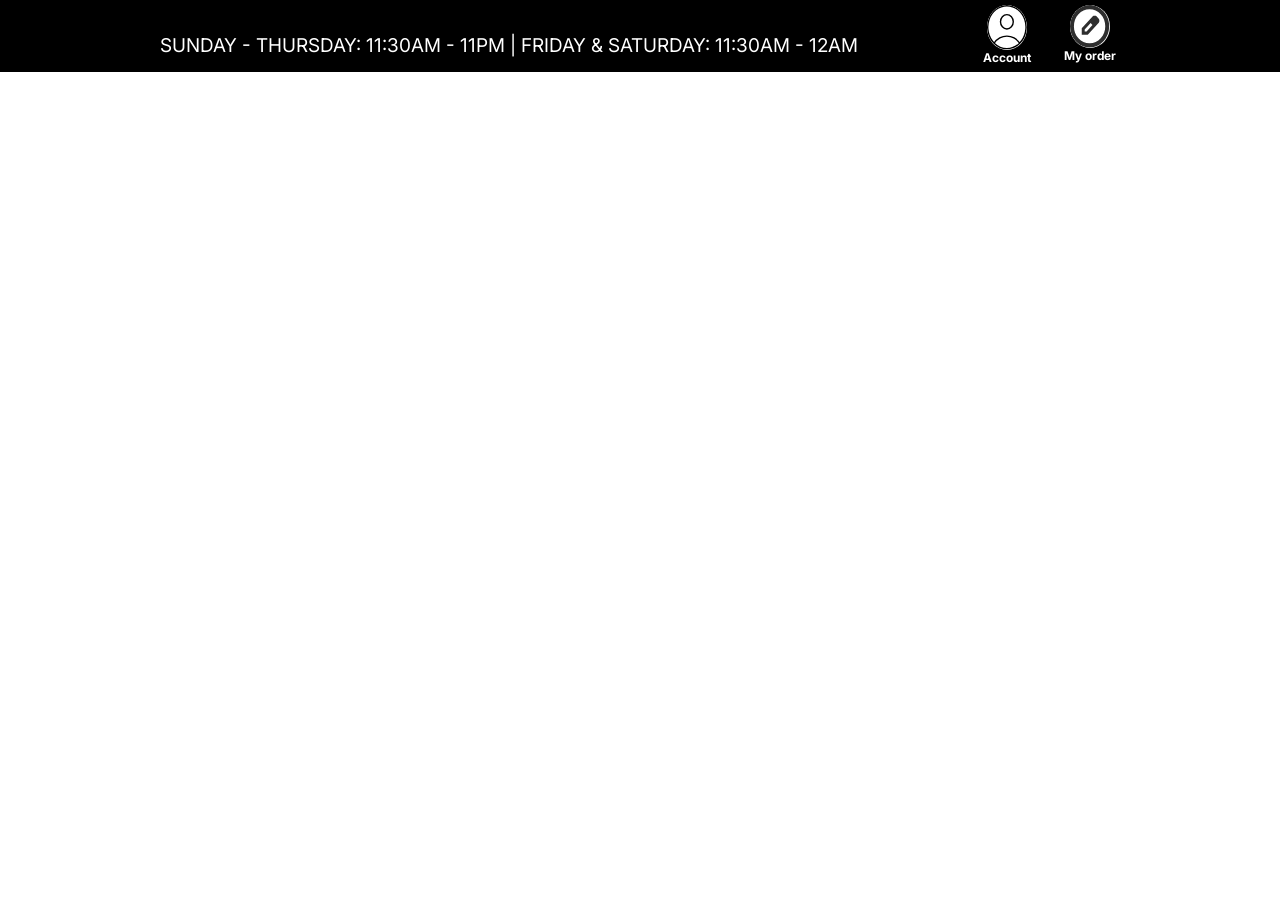
==== index.html @ 971f9bae "Project initialized and header section implemented" ====
<!doctype html>
<html lang="en">
  <head>
    <meta charset="UTF-8" />
    <meta name="viewport" content="width=device-width, initial-scale=1.0" />
    <title>Asilbek | Restaurant</title>
    <link rel="stylesheet" href="./css/style.css" />
    <link rel="stylesheet" href="./css/variables.css" />
    <link rel="stylesheet" href="./css/fonts.css" />
  </head>
  <body>
    <!-- Header -->
    <header class="main__header">
      <div class="container">
        <div class="main__header-wrapper">
          <p class="main__header-text">
            SUNDAY - THURSDAY: 11:30AM - 11PM | FRIDAY & SATURDAY: 11:30AM -
            12AM
          </p>

          <div class="user__actions">
            <div class="user__action">
              <img src="./assets/icons/vector.svg" alt="profile" />
              <span>Account</span>
            </div>
            <div class="user__action">
              <img src="./assets/icons/pencil.svg" alt="Pencil" />
              <span>My order</span>
            </div>
          </div>
        </div>
      </div>
    </header>
    <!-- /Header -->
  </body>
</html>
---- css/style.css ----
* {
  margin: 0;
  padding: 0;
  box-sizing: border-box;
}

.container {
  max-width: 1440px;
  width: 100%;
  margin: 0 auto;
}

.main__header {
  background-color: var(--header-background);
  color: var(--white-text-color);
  height: 72px;
  font-family: 'Inter';
}

.main__header-wrapper {
  display: flex;
  justify-content: space-between;
  align-items: center;
}

.main__header-text {
  text-transform: uppercase;
  font-size: 19px;
  margin: 30px 0 19px 160px;
}

.user__actions {
  display: flex;
  gap: 33px;
}

.user__action {
  display: flex;
  flex-direction: column;
  cursor: pointer;
  align-items: center;
  margin-top: 5px;
  margin-bottom: 16px;
}

.user__action img {
  width: 40px;
  background-color: var(--white-bg-color);
  border-radius: 50%;
}

.user__action:nth-child(2) {
  margin-right: 164px;
}

.user__action span {
  font-weight: bold;
  font-size: 12px;
}
---- css/variables.css ----
:root {
  --header-background: #000000;
  --white-text-color: #ffffff;
  --white-bg-color: #ffffff;
}
---- css/fonts.css ----
@font-face {
  font-family: 'Inter';
  src: url('../fonts/Inter_18pt-Regular.ttf');
  font-style: normal;
  font-weight: 400;
}

@font-face {
  font-family: 'Inter';
  src: url('../fonts/Inter_18pt-Medium.ttf');
  font-style: normal;
  font-weight: 500;
}

@font-face {
  font-family: 'Inter';
  src: url('../fonts/Inter_18pt-Bold.ttf');
  font-style: normal;
  font-weight: 600;
}
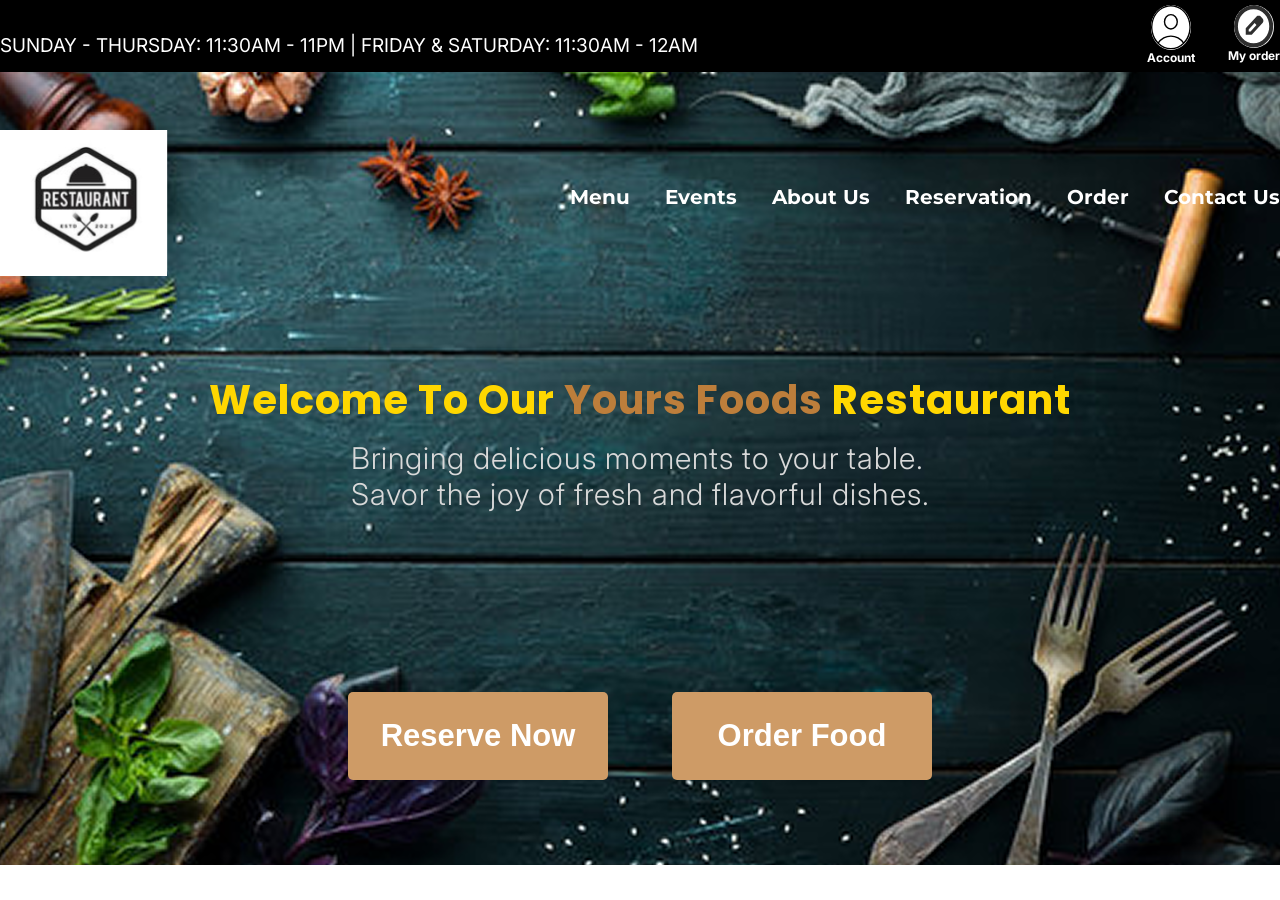
==== commit 9557fbd9: "Banner section implemented" ====
--- a/index.html
+++ b/index.html
@@ -32,5 +32,52 @@
       </div>
     </header>
     <!-- /Header -->
+
+    <!-- Banner -->
+    <section class="main__banner">
+      <div class="container">
+        <div class="main__banner-wrapper">
+          <div class="main__banner-navigation">
+            <div class="banner__image">
+              <img src="./assets/images/banner.svg" alt="Banner image" />
+            </div>
+            <ul class="menu__items">
+              <li class="menu__item">
+                <a href="#" class="menu__item-link">Menu</a>
+              </li>
+              <li class="menu__item">
+                <a href="#" class="menu__item-link">Events</a>
+              </li>
+              <li class="menu__item">
+                <a href="#" class="menu__item-link">About Us</a>
+              </li>
+              <li class="menu__item">
+                <a href="#" class="menu__item-link">Reservation</a>
+              </li>
+              <li class="menu__item">
+                <a href="#" class="menu__item-link">Order</a>
+              </li>
+              <li class="menu__item">
+                <a href="#" class="menu__item-link">Contact Us</a>
+              </li>
+            </ul>
+          </div>
+          <div class="banner__text">
+            <h2 class="banner__title">
+              Welcome to our <span>Yours Foods</span> Restaurant
+            </h2>
+            <p class="banner__description">
+              Bringing delicious moments to your table. <br />
+              Savor the joy of fresh and flavorful dishes.
+            </p>
+          </div>
+          <div class="buttons">
+            <button class="button" type="button">Reserve Now</button>
+            <button class="button" type="button">Order Food</button>
+          </div>
+        </div>
+      </div>
+    </section>
+    <!-- /Banner -->
   </body>
 </html>
--- a/css/style.css
+++ b/css/style.css
@@ -10,6 +10,40 @@
   margin: 0 auto;
 }
 
+.buttons {
+  display: flex;
+  gap: 32px;
+  justify-content: center;
+  margin-top: 180px;
+  align-items: center;
+}
+
+.button {
+  background-color: var(--btn-color-bg);
+  color: var(--btn-color-text);
+  padding: 26px;
+  border-radius: 5px;
+  width: 260px;
+  height: 88px;
+  font-size: 31px;
+  font-weight: bold;
+  cursor: pointer;
+  border: none;
+  outline: none;
+  transition: all 0.4s ease-in;
+}
+
+.button:first-child {
+  margin-right: 32px;
+}
+
+.button:hover {
+  border: 1px solid var(--btn-color-bg);
+  background-color: var(--btn-color-text);
+  color: var(--btn-color-bg);
+}
+
+/* Header */
 .main__header {
   background-color: var(--header-background);
   color: var(--white-text-color);
@@ -26,7 +60,7 @@
 .main__header-text {
   text-transform: uppercase;
   font-size: 19px;
-  margin: 30px 0 19px 160px;
+  margin: 30px 0 19px;
 }
 
 .user__actions {
@@ -49,11 +83,78 @@
   border-radius: 50%;
 }
 
-.user__action:nth-child(2) {
-  margin-right: 164px;
-}
-
 .user__action span {
   font-weight: bold;
   font-size: 12px;
 }
+/* /Header */
+
+/* Banner */
+.main__banner {
+  height: 793px;
+  background: url('../assets/images/banner-bg.png') no-repeat center/cover;
+  font-family: 'Montserrat';
+}
+
+.main__banner-navigation {
+  display: flex;
+  justify-content: space-between;
+  padding-top: 58px;
+}
+
+.banner__image {
+  width: 167px;
+  background-color: var(--white-bg-color);
+}
+
+.menu__items {
+  display: flex;
+  gap: 35px;
+}
+
+.menu__item {
+  list-style-type: none;
+  margin-top: 55px;
+}
+
+.menu__item-link:hover {
+  border-bottom: 1px solid var(--navbar-hover-color);
+  color: var(--navbar-hover-color);
+}
+
+.menu__item-link {
+  text-decoration: none;
+  color: var(--navigation-color);
+  font-weight: bold;
+  font-size: 20px;
+}
+
+.banner__text {
+  font-family: Poppins;
+  display: flex;
+  justify-content: center;
+  align-items: center;
+  flex-direction: column;
+  margin-top: 94px;
+  letter-spacing: 1px;
+}
+
+.banner__title {
+  font-weight: bold;
+  font-size: 40px;
+  text-transform: capitalize;
+  color: var(--banner-title-color);
+}
+
+.banner__title span {
+  color: var(--banner-span-color);
+}
+
+.banner__description {
+  color: var(--banner-desc-color);
+  margin-top: 10px;
+  font-family: 'Inter';
+  font-size: 30px;
+  font-weight: 100;
+}
+/* /Banner */
--- a/css/variables.css
+++ b/css/variables.css
@@ -2,4 +2,17 @@
   --header-background: #000000;
   --white-text-color: #ffffff;
   --white-bg-color: #ffffff;
+
+  --buttons-bg-color: #ce9b66;
+  --buttons-text-color: #ffffff;
+
+  --navigation-color: #ffffff;
+  --navbar-hover-color: #ffd700;
+
+  --banner-title-color: #ffd700;
+  --banner-span-color: #bd7e3b;
+  --banner-desc-color: #d9d9d9;
+
+  --btn-color-bg: #ce9b66;
+  --btn-color-text: #ffffff;
 }
--- a/css/fonts.css
+++ b/css/fonts.css
@@ -1,3 +1,10 @@
+@font-face {
+  font-family: 'Inter';
+  src: url('../fonts/Inter_28pt-Light.ttf');
+  font-style: normal;
+  font-weight: 100;
+}
+
 @font-face {
   font-family: 'Inter';
   src: url('../fonts/Inter_18pt-Regular.ttf');
@@ -18,3 +25,45 @@
   font-style: normal;
   font-weight: 600;
 }
+
+@font-face {
+  font-family: 'Montserrat';
+  src: url('../fonts/Montserrat/Montserrat-Regular.ttf');
+  font-style: normal;
+  font-weight: normal;
+}
+
+@font-face {
+  font-family: 'Montserrat';
+  src: url('../fonts/Montserrat/Montserrat-Medium.ttf');
+  font-style: normal;
+  font-weight: 500;
+}
+
+@font-face {
+  font-family: 'Montserrat';
+  src: url('../fonts/Montserrat/Montserrat-Bold.ttf');
+  font-style: normal;
+  font-weight: 600;
+}
+
+@font-face {
+  font-family: 'Poppins';
+  src: url('../fonts/Poppins/Poppins-Regular.ttf');
+  font-style: normal;
+  font-weight: normal;
+}
+
+@font-face {
+  font-family: 'Poppins';
+  src: url('../fonts/Poppins/Poppins-Medium.ttf');
+  font-style: normal;
+  font-weight: 500;
+}
+
+@font-face {
+  font-family: 'Poppins';
+  src: url('../fonts/Poppins/Poppins-Bold.ttf');
+  font-style: normal;
+  font-weight: 600;
+}
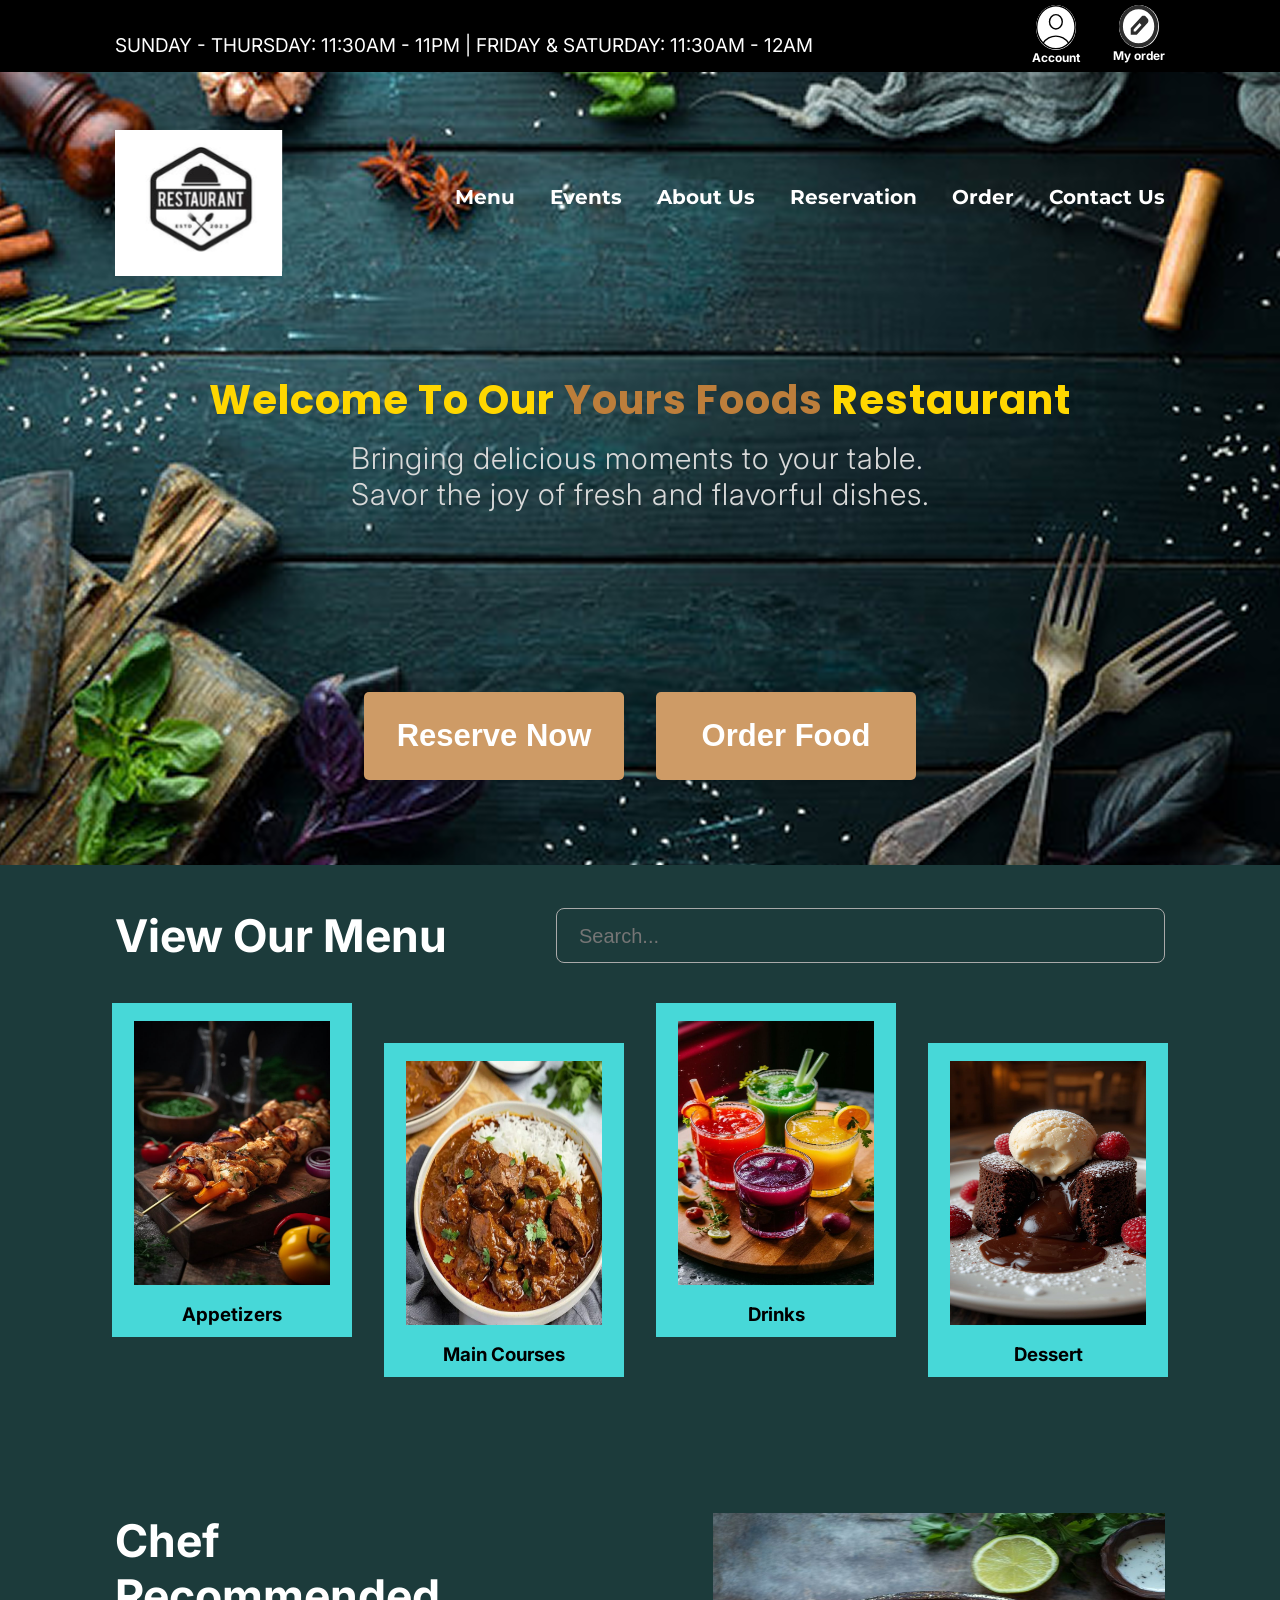
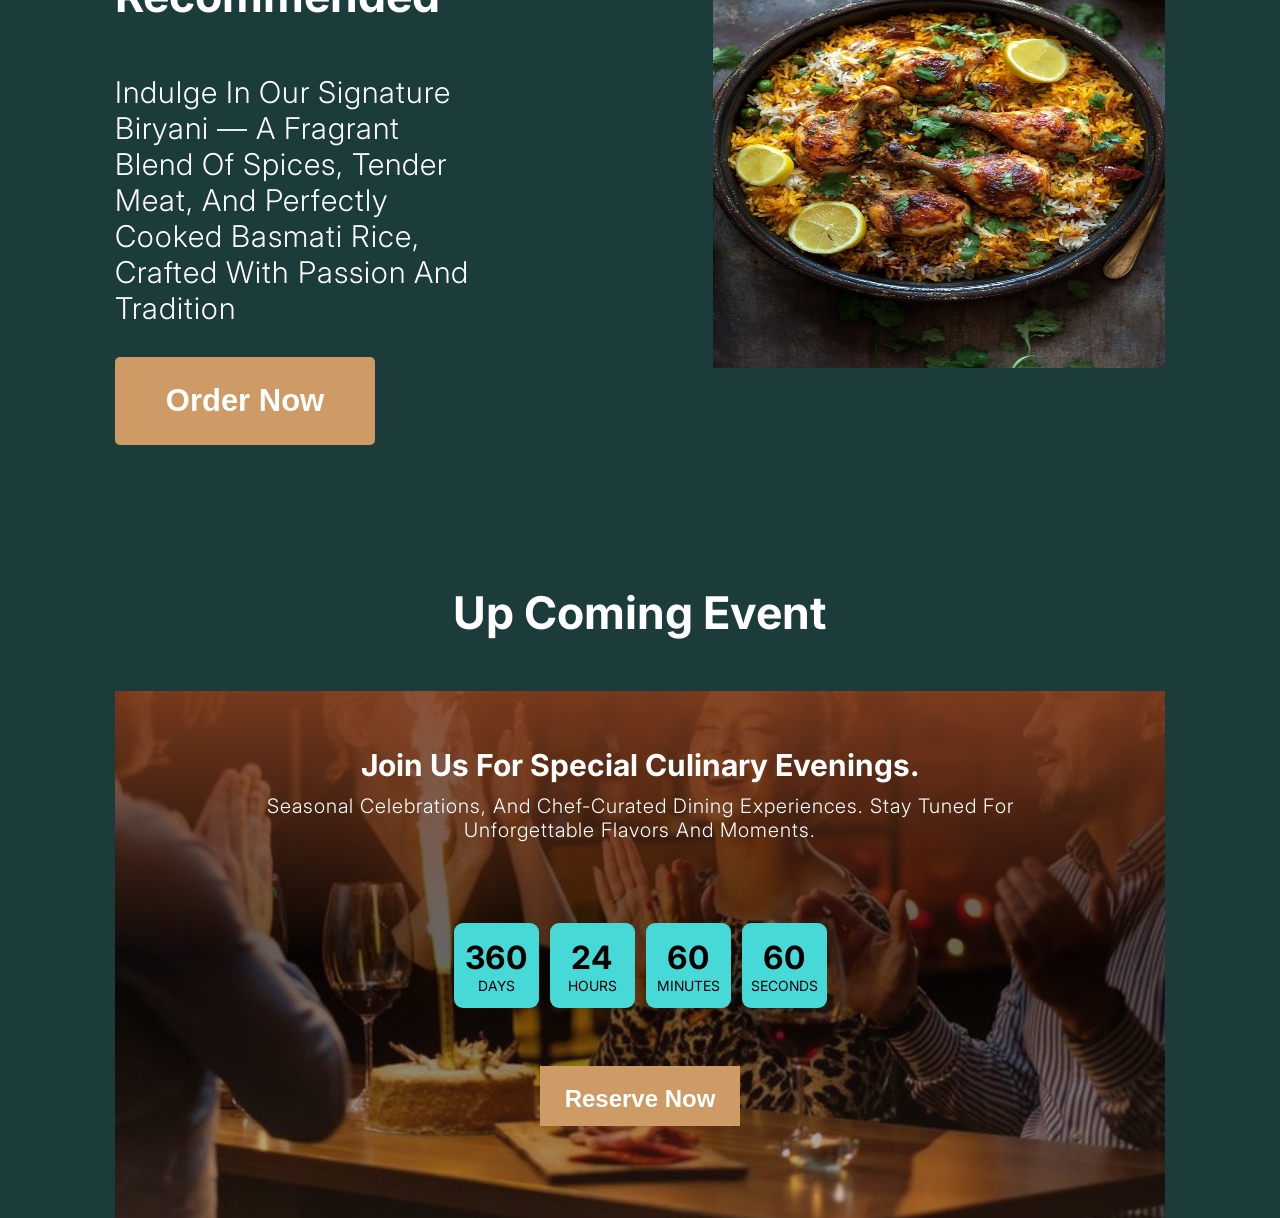
==== commit be589ce5: "Menu section implemented" ====
--- a/index.html
+++ b/index.html
@@ -79,5 +79,70 @@
       </div>
     </section>
     <!-- /Banner -->
+
+    <!-- Menu -->
+    <section class="main__menu">
+      <div class="container">
+        <div class="menu__header">
+          <h2 class="menu__header-title">view Our Menu</h2>
+          <input type="text" placeholder="Search..." class="menu__searchbar" />
+        </div>
+        <div class="menu__items-header">
+          <div class="menu__item-header">
+            <img src="./assets/images/item-1.png" alt="Item1" />
+            <h3 class="menu__item-title">Appetizers</h3>
+          </div>
+          <div class="menu__item-header">
+            <img src="./assets/images/item-2.png" alt="Item2" />
+            <h3 class="menu__item-title">Main Courses</h3>
+          </div>
+          <div class="menu__item-header">
+            <img src="./assets/images/item-3.png" alt="Item3" />
+            <h3 class="menu__item-title">Drinks</h3>
+          </div>
+          <div class="menu__item-header">
+            <img src="./assets/images/item-4.png" alt="Item4" />
+            <h3 class="menu__item-title">Dessert</h3>
+          </div>
+        </div>
+
+        <div class="menu__wrapper">
+          <div class="menu__details">
+            <h2 class="menu__header-title">Chef Recommended</h2>
+            <p class="menu__header-desc">
+              Indulge in our signature Biryani — a fragrant blend of spices,
+              tender meat, and perfectly cooked basmati rice, crafted with
+              passion and tradition
+            </p>
+            <button class="button" type="button">Order Now</button>
+          </div>
+          <div class="menu__image">
+            <img src="./assets/images/item-5.png" alt="Item5" />
+          </div>
+        </div>
+
+        <div class="events__wrapper">
+          <h2 class="menu__header-title">Up coming Event</h2>
+
+          <div class="events__data">
+            <h4 class="title">Join us for special culinary evenings.</h4>
+            <p class="description">
+              seasonal celebrations, and chef-curated dining experiences. Stay
+              tuned for <br />unforgettable flavors and moments.
+            </p>
+
+            <div class="countdown">
+              <div class="countdown__item">360 <span>days</span></div>
+              <div class="countdown__item">24 <span>hours</span></div>
+              <div class="countdown__item">60 <span>minutes</span></div>
+              <div class="countdown__item">60 <span>seconds</span></div>
+            </div>
+
+            <button class="button event-btn" type="button">Reserve Now</button>
+          </div>
+        </div>
+      </div>
+    </section>
+    <!-- /Menu -->
   </body>
 </html>
--- a/css/style.css
+++ b/css/style.css
@@ -4,8 +4,12 @@
   box-sizing: border-box;
 }
 
+body {
+  background-color: var(--primary-bg-color);
+}
+
 .container {
-  max-width: 1440px;
+  max-width: 1050px;
   width: 100%;
   margin: 0 auto;
 }
@@ -33,10 +37,6 @@
   transition: all 0.4s ease-in;
 }
 
-.button:first-child {
-  margin-right: 32px;
-}
-
 .button:hover {
   border: 1px solid var(--btn-color-bg);
   background-color: var(--btn-color-text);
@@ -158,3 +158,173 @@
   font-weight: 100;
 }
 /* /Banner */
+
+/* Menu */
+.menu__header {
+  display: flex;
+  justify-content: space-between;
+  margin-top: 43px;
+  font-family: 'Inter', sans-serif;
+}
+
+.menu__header-title {
+  color: var(--primary-title-color);
+  font-weight: 700;
+  font-size: 45px;
+  text-transform: capitalize;
+}
+
+.menu__searchbar {
+  background: transparent;
+  border: 1px solid var(--search-bar-color);
+  outline: none;
+  padding: 16px 332px 14px 22px;
+  border-radius: 8px;
+  font-size: 20px;
+  font-weight: 400;
+}
+
+.menu__items-header {
+  display: flex;
+  gap: 32px;
+  justify-content: center;
+}
+
+.menu__item-header {
+  background-color: var(--menu-item-bg-color);
+  position: relative;
+  top: 40px;
+  width: 258px;
+  height: 334px;
+  cursor: pointer;
+}
+
+.menu__item-header:nth-child(2) {
+  top: 80px;
+}
+
+.menu__item-header:nth-child(4) {
+  top: 80px;
+}
+
+.menu__item-header img {
+  display: block;
+  margin: auto;
+  padding: 18px 22px;
+  width: 240px;
+  height: 300px;
+}
+
+.menu__item-title {
+  color: var(--menu-item-title-color);
+  text-align: center;
+  font-family: 'Inter', san-serif;
+}
+
+.menu__wrapper {
+  display: flex;
+  gap: 32px;
+  justify-content: center;
+  position: relative;
+  top: 216px;
+  font-family: Inter, san-serif;
+}
+
+.menu__details {
+  margin-right: 206px;
+}
+
+.menu__header-desc {
+  color: var(--menu-item-desc-color);
+  text-transform: capitalize;
+  font-size: 30px;
+  font-weight: 300;
+  margin: 51px 0;
+  max-width: 471px;
+  height: 232px;
+  letter-spacing: 1px;
+}
+
+.menu__image img {
+  width: 452px;
+  height: 455px;
+}
+
+.events__wrapper {
+  text-align: center;
+  position: relative;
+  top: 356px;
+  font-family: Inter, san-serif;
+}
+
+.events__data {
+  margin-top: 51px;
+  display: flex;
+  flex-direction: column;
+  background:
+    linear-gradient(
+      180deg,
+      rgba(127, 61, 30, 0.9) 0%,
+      rgba(0, 0, 0, 0.6) 50%,
+      rgba(78, 57, 38, 0.3) 100%
+    ),
+    url('../assets/images/events.jpg') no-repeat center/cover;
+  height: 527px;
+}
+
+.title {
+  font-size: 30.21px;
+  font-weight: 700;
+  color: var(--white-text-color);
+  text-transform: capitalize;
+  margin-top: 56px;
+}
+
+.description {
+  font-size: 20px;
+  font-weight: 300;
+  color: var(--white-text-color);
+  text-transform: capitalize;
+  margin-top: 11px;
+  letter-spacing: 1px;
+}
+
+.countdown {
+  display: flex;
+  gap: 11px;
+  justify-content: center;
+  margin-top: 81px;
+}
+
+.countdown__item {
+  display: flex;
+  flex-direction: column;
+  justify-content: center;
+  align-items: center;
+  background-color: var(--menu-item-bg-color);
+  width: 85px;
+  height: 85px;
+  border-radius: 9px;
+  color: #000000;
+  font-size: 32px;
+  font-weight: bold;
+}
+
+.countdown__item span {
+  font-size: 14px;
+  font-weight: 400;
+  text-transform: uppercase;
+}
+
+.event-btn {
+  margin-top: 81px;
+  padding: 19px;
+  width: 200px;
+  height: 60px;
+  font-size: 24px;
+  display: block;
+  margin: auto;
+  border-radius: 0;
+  margin-bottom: 92px;
+}
+/* /Menu */
--- a/css/variables.css
+++ b/css/variables.css
@@ -1,6 +1,10 @@
 :root {
+  --primary-bg-color: #1c3b3b;
+
   --header-background: #000000;
+
   --white-text-color: #ffffff;
+
   --white-bg-color: #ffffff;
 
   --buttons-bg-color: #ce9b66;
@@ -15,4 +19,11 @@
 
   --btn-color-bg: #ce9b66;
   --btn-color-text: #ffffff;
+
+  --primary-title-color: #ffffff;
+  --search-bar-color: #aaaaaa;
+  --menu-item-bg-color: #47d8d8;
+  --menu-item-title-color: #000000;
+
+  --menu-item-desc-color: #ffffff;
 }
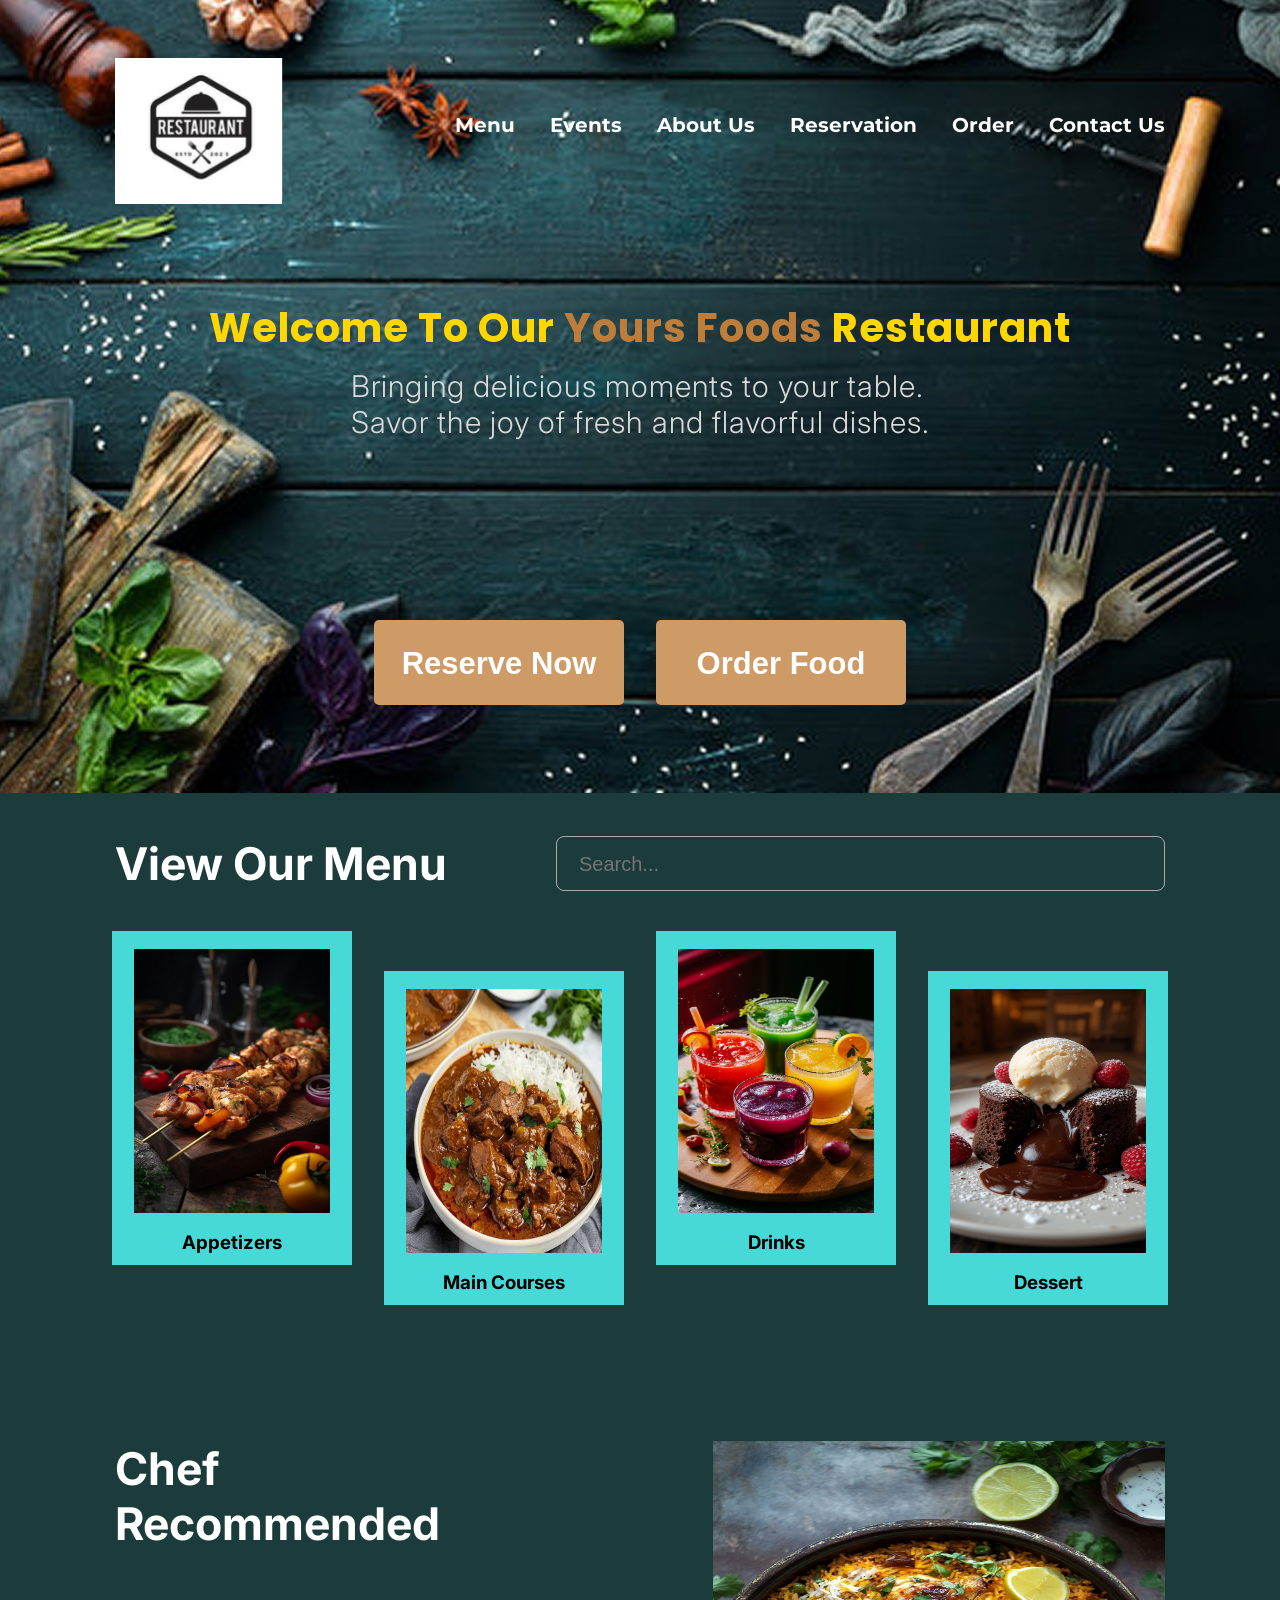
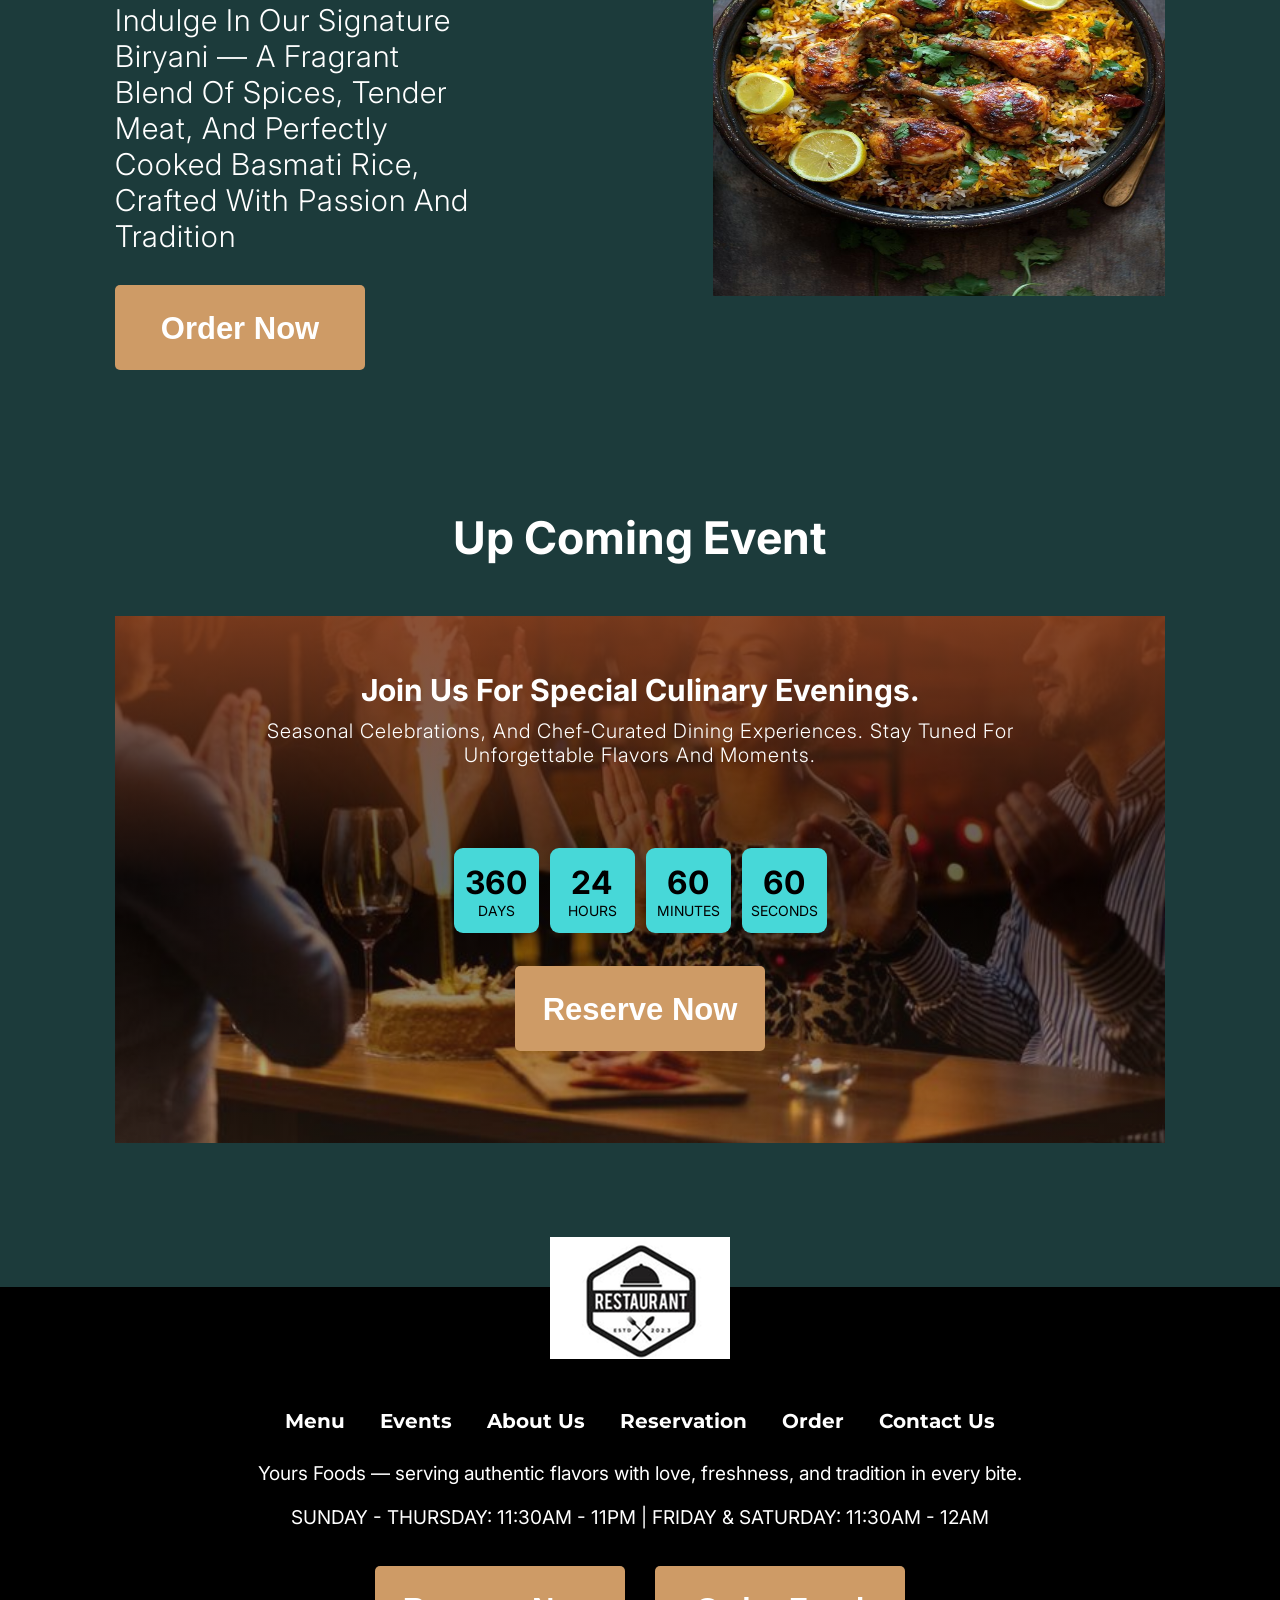
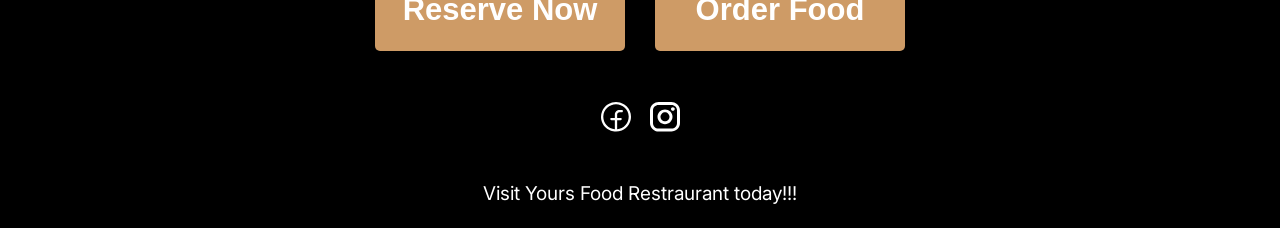
==== commit 4e254222: "Home page implemented and general styles separated" ====
--- a/index.html
+++ b/index.html
@@ -5,34 +5,11 @@
     <meta name="viewport" content="width=device-width, initial-scale=1.0" />
     <title>Asilbek | Restaurant</title>
     <link rel="stylesheet" href="./css/style.css" />
+    <link rel="stylesheet" href="./css/shared.css" />
     <link rel="stylesheet" href="./css/variables.css" />
     <link rel="stylesheet" href="./css/fonts.css" />
   </head>
   <body>
-    <!-- Header -->
-    <header class="main__header">
-      <div class="container">
-        <div class="main__header-wrapper">
-          <p class="main__header-text">
-            SUNDAY - THURSDAY: 11:30AM - 11PM | FRIDAY & SATURDAY: 11:30AM -
-            12AM
-          </p>
-
-          <div class="user__actions">
-            <div class="user__action">
-              <img src="./assets/icons/vector.svg" alt="profile" />
-              <span>Account</span>
-            </div>
-            <div class="user__action">
-              <img src="./assets/icons/pencil.svg" alt="Pencil" />
-              <span>My order</span>
-            </div>
-          </div>
-        </div>
-      </div>
-    </header>
-    <!-- /Header -->
-
     <!-- Banner -->
     <section class="main__banner">
       <div class="container">
@@ -43,7 +20,7 @@
             </div>
             <ul class="menu__items">
               <li class="menu__item">
-                <a href="#" class="menu__item-link">Menu</a>
+                <a href="./pages/menu.html" class="menu__item-link">Menu</a>
               </li>
               <li class="menu__item">
                 <a href="#" class="menu__item-link">Events</a>
@@ -144,5 +121,50 @@
       </div>
     </section>
     <!-- /Menu -->
+
+    <!-- Footer -->
+    <footer class="main__footer">
+      <div class="container">
+        <div class="footer__logo">
+          <img src="./assets/images/footer-image.png" alt="footer-logo" />
+        </div>
+
+        <div class="footer__content">
+          <ul class="footer__links">
+            <li><a href="./pages/menu.html">Menu</a></li>
+            <li><a href="#">Events</a></li>
+            <li><a href="#">About Us</a></li>
+            <li><a href="#">Reservation</a></li>
+            <li><a href="#">Order</a></li>
+            <li><a href="#">Contact Us</a></li>
+          </ul>
+
+          <p class="footer__desc">
+            Yours Foods — serving authentic flavors with love, freshness, and
+            tradition in every bite.
+          </p>
+
+          <p class="footer__hours">
+            sunday - THURSDAY: 11:30AM - 11PM | FRIDAY & SATURDAY: 11:30AM -
+            12AM
+          </p>
+
+          <div class="footer__buttons">
+            <button type="button" class="button">Reserve Now</button>
+            <button type="button" class="button">Order Food</button>
+          </div>
+
+          <div class="footer__socials">
+            <img src="./assets/icons/facebook.svg" alt="Facebook icon" />
+            <img src="./assets/icons/instagram.svg" alt="Instagram icon" />
+          </div>
+
+          <p class="footer__bottom-text">
+            Visit Yours Food Restraurant today!!!
+          </p>
+        </div>
+      </div>
+    </footer>
+    <!-- /Footer -->
   </body>
 </html>
--- a/css/style.css
+++ b/css/style.css
@@ -1,132 +1,8 @@
-* {
-  margin: 0;
-  padding: 0;
-  box-sizing: border-box;
-}
-
-body {
-  background-color: var(--primary-bg-color);
-}
-
-.container {
-  max-width: 1050px;
-  width: 100%;
-  margin: 0 auto;
-}
-
-.buttons {
-  display: flex;
-  gap: 32px;
-  justify-content: center;
-  margin-top: 180px;
-  align-items: center;
-}
-
-.button {
-  background-color: var(--btn-color-bg);
-  color: var(--btn-color-text);
-  padding: 26px;
-  border-radius: 5px;
-  width: 260px;
-  height: 88px;
-  font-size: 31px;
-  font-weight: bold;
-  cursor: pointer;
-  border: none;
-  outline: none;
-  transition: all 0.4s ease-in;
-}
-
-.button:hover {
-  border: 1px solid var(--btn-color-bg);
-  background-color: var(--btn-color-text);
-  color: var(--btn-color-bg);
-}
-
-/* Header */
-.main__header {
-  background-color: var(--header-background);
-  color: var(--white-text-color);
-  height: 72px;
-  font-family: 'Inter';
-}
-
-.main__header-wrapper {
-  display: flex;
-  justify-content: space-between;
-  align-items: center;
-}
-
-.main__header-text {
-  text-transform: uppercase;
-  font-size: 19px;
-  margin: 30px 0 19px;
-}
-
-.user__actions {
-  display: flex;
-  gap: 33px;
-}
-
-.user__action {
-  display: flex;
-  flex-direction: column;
-  cursor: pointer;
-  align-items: center;
-  margin-top: 5px;
-  margin-bottom: 16px;
-}
-
-.user__action img {
-  width: 40px;
-  background-color: var(--white-bg-color);
-  border-radius: 50%;
-}
-
-.user__action span {
-  font-weight: bold;
-  font-size: 12px;
-}
-/* /Header */
-
 /* Banner */
 .main__banner {
   height: 793px;
   background: url('../assets/images/banner-bg.png') no-repeat center/cover;
   font-family: 'Montserrat';
-}
-
-.main__banner-navigation {
-  display: flex;
-  justify-content: space-between;
-  padding-top: 58px;
-}
-
-.banner__image {
-  width: 167px;
-  background-color: var(--white-bg-color);
-}
-
-.menu__items {
-  display: flex;
-  gap: 35px;
-}
-
-.menu__item {
-  list-style-type: none;
-  margin-top: 55px;
-}
-
-.menu__item-link:hover {
-  border-bottom: 1px solid var(--navbar-hover-color);
-  color: var(--navbar-hover-color);
-}
-
-.menu__item-link {
-  text-decoration: none;
-  color: var(--navigation-color);
-  font-weight: bold;
-  font-size: 20px;
 }
 
 .banner__text {
--- a/css/shared.css
+++ b/css/shared.css
@@ -0,0 +1,195 @@
+* {
+  margin: 0;
+  padding: 0;
+  box-sizing: border-box;
+}
+
+body {
+  background-color: var(--primary-bg-color);
+}
+
+.container {
+  max-width: 1050px;
+  width: 100%;
+  margin: 0 auto;
+}
+
+.buttons {
+  display: flex;
+  gap: 32px;
+  justify-content: center;
+  margin-top: 180px;
+  align-items: center;
+}
+
+.button {
+  background-color: var(--btn-color-bg);
+  color: var(--btn-color-text);
+  padding: 26px;
+  border-radius: 5px;
+  width: 250px;
+  height: 85px;
+  font-size: 31px;
+  font-weight: bold;
+  cursor: pointer;
+  border: none;
+  outline: none;
+  transition: all 0.4s ease-in;
+}
+
+.button:hover {
+  border: 1px solid var(--btn-color-bg);
+  background-color: var(--btn-color-text);
+  color: var(--btn-color-bg);
+}
+
+/* Header */
+.main__header {
+  background-color: var(--header-background);
+  color: var(--white-text-color);
+  height: 72px;
+  font-family: 'Inter';
+}
+
+.main__header-wrapper {
+  display: flex;
+  justify-content: space-between;
+  align-items: center;
+}
+
+.main__header-text {
+  text-transform: uppercase;
+  font-size: 19px;
+  margin: 30px 0 19px;
+}
+
+.user__actions {
+  display: flex;
+  gap: 33px;
+}
+
+.user__action {
+  display: flex;
+  flex-direction: column;
+  cursor: pointer;
+  align-items: center;
+  margin-top: 5px;
+  margin-bottom: 16px;
+}
+
+.user__action img {
+  width: 40px;
+  background-color: var(--white-bg-color);
+  border-radius: 50%;
+}
+
+.user__action span {
+  font-weight: bold;
+  font-size: 12px;
+}
+/* /Header */
+
+/* Navbar */
+.main__banner-navigation {
+  display: flex;
+  justify-content: space-between;
+  padding-top: 58px;
+}
+
+.banner__image {
+  width: 167px;
+  background-color: var(--white-bg-color);
+}
+
+.menu__items {
+  display: flex;
+  gap: 35px;
+}
+
+.menu__item {
+  list-style-type: none;
+  margin-top: 55px;
+}
+
+.menu__item-link:hover {
+  border-bottom: 1px solid var(--navbar-hover-color);
+  color: var(--navbar-hover-color);
+}
+
+.menu__item-link {
+  text-decoration: none;
+  color: var(--navigation-color);
+  font-weight: bold;
+  font-size: 20px;
+}
+/* /Navbar */
+
+/* Footer */
+.main__footer {
+  background-color: var(--dark-bg-color);
+  color: var(--white-text-color);
+  padding-bottom: 23px;
+  text-align: center;
+  font-family: 'Inter', san-serif;
+  margin-top: 500px;
+}
+
+.footer__logo {
+  width: 180px;
+  height: 122px;
+  background-color: var(--white-bg-color);
+  display: flex;
+  justify-content: center;
+  align-items: center;
+  margin: 0 auto;
+  position: relative;
+  top: -50px;
+  bottom: -30px;
+}
+
+.footer__links {
+  font-family: 'Montserrat', san-serif;
+  list-style-type: none;
+  display: flex;
+  justify-content: center;
+  gap: 35px;
+  margin-bottom: 29px;
+}
+
+.footer__links a {
+  color: var(--white-text-color);
+  text-decoration: none;
+  font-weight: bold;
+  font-size: 20px;
+}
+
+.footer__desc {
+  font-size: 19px;
+  margin-bottom: 21px;
+  font-weight: normal;
+}
+
+.footer__hours {
+  font-size: 19px;
+  margin-bottom: 37px;
+  text-transform: uppercase;
+}
+
+.footer__buttons {
+  display: flex;
+  gap: 30px;
+  justify-content: center;
+  margin-bottom: 51px;
+}
+
+.footer__socials {
+  margin-bottom: 50px;
+  display: flex;
+  gap: 19px;
+  justify-content: center;
+}
+
+.footer__bottom-text {
+  font-size: 19px;
+}
+/* /Footer */
--- a/css/variables.css
+++ b/css/variables.css
@@ -6,6 +6,8 @@
   --white-text-color: #ffffff;
 
   --white-bg-color: #ffffff;
+
+  --dark-bg-color: #000000;
 
   --buttons-bg-color: #ce9b66;
   --buttons-text-color: #ffffff;
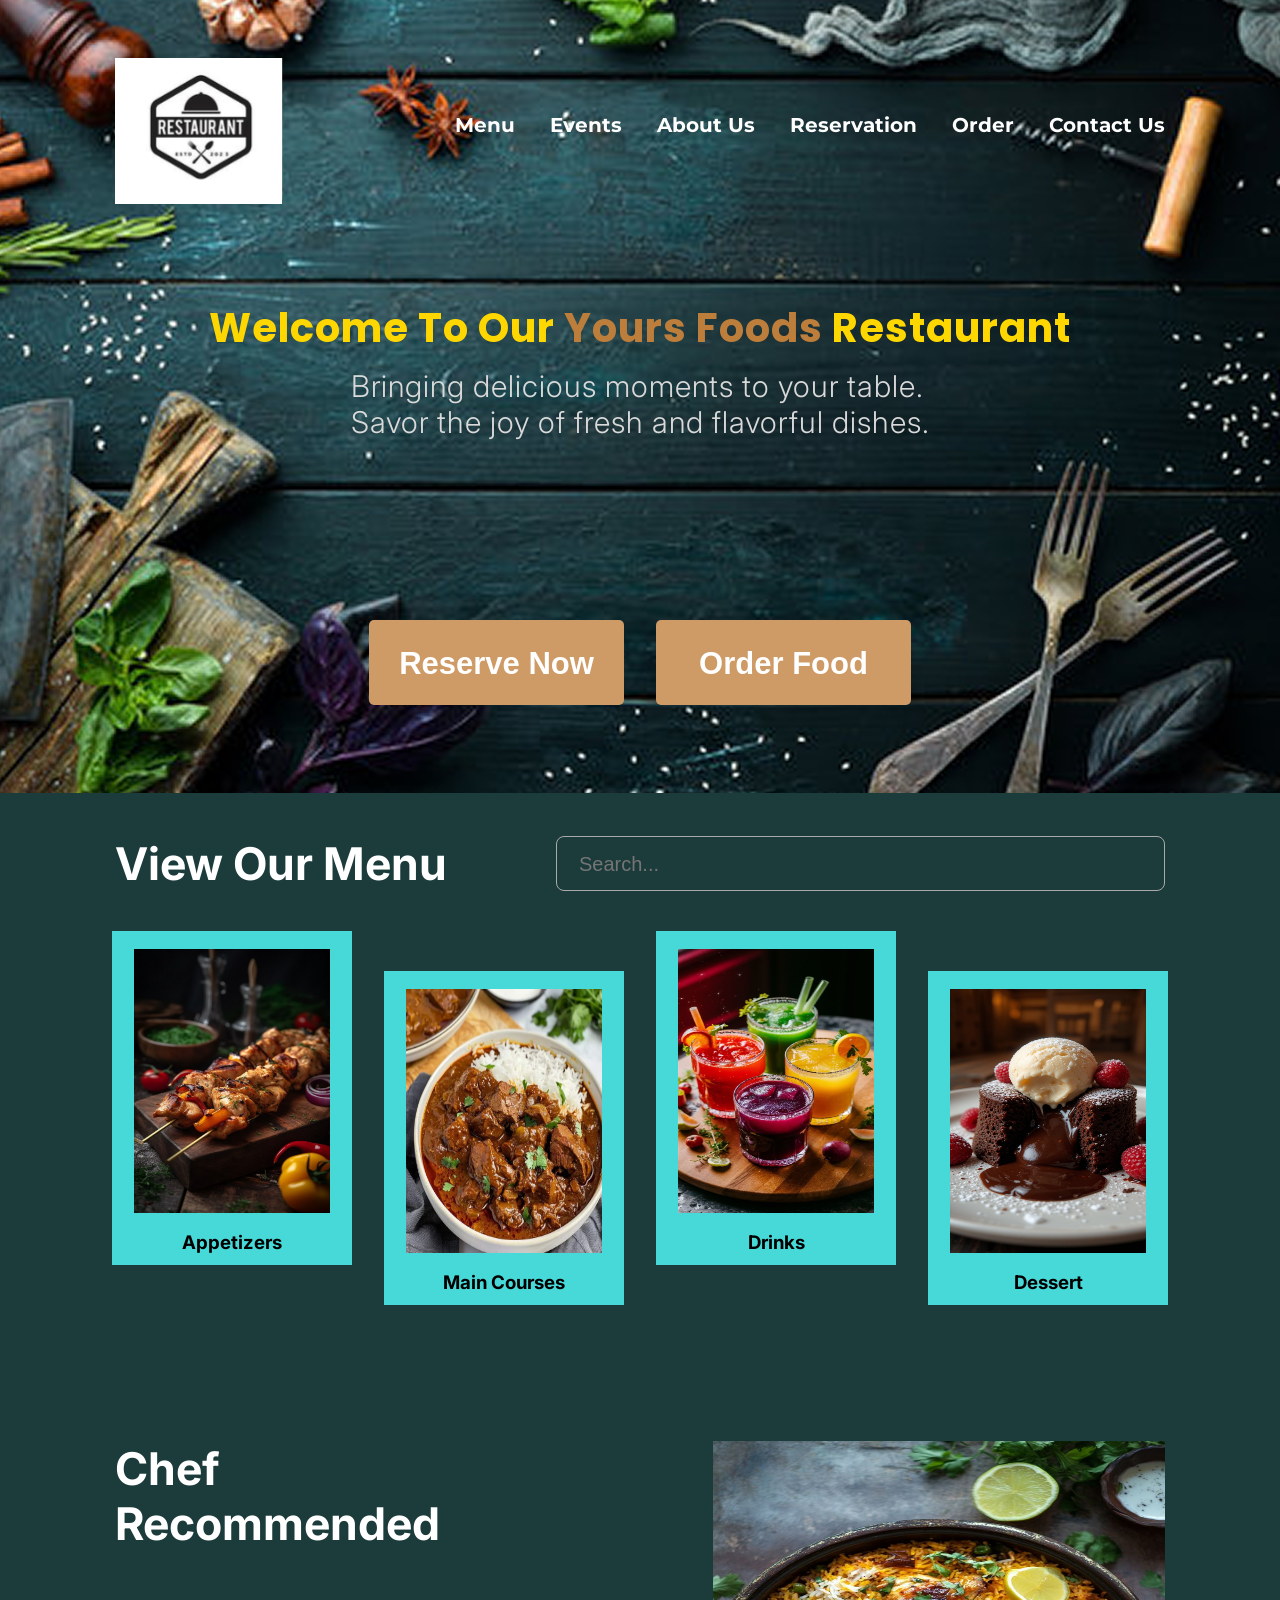
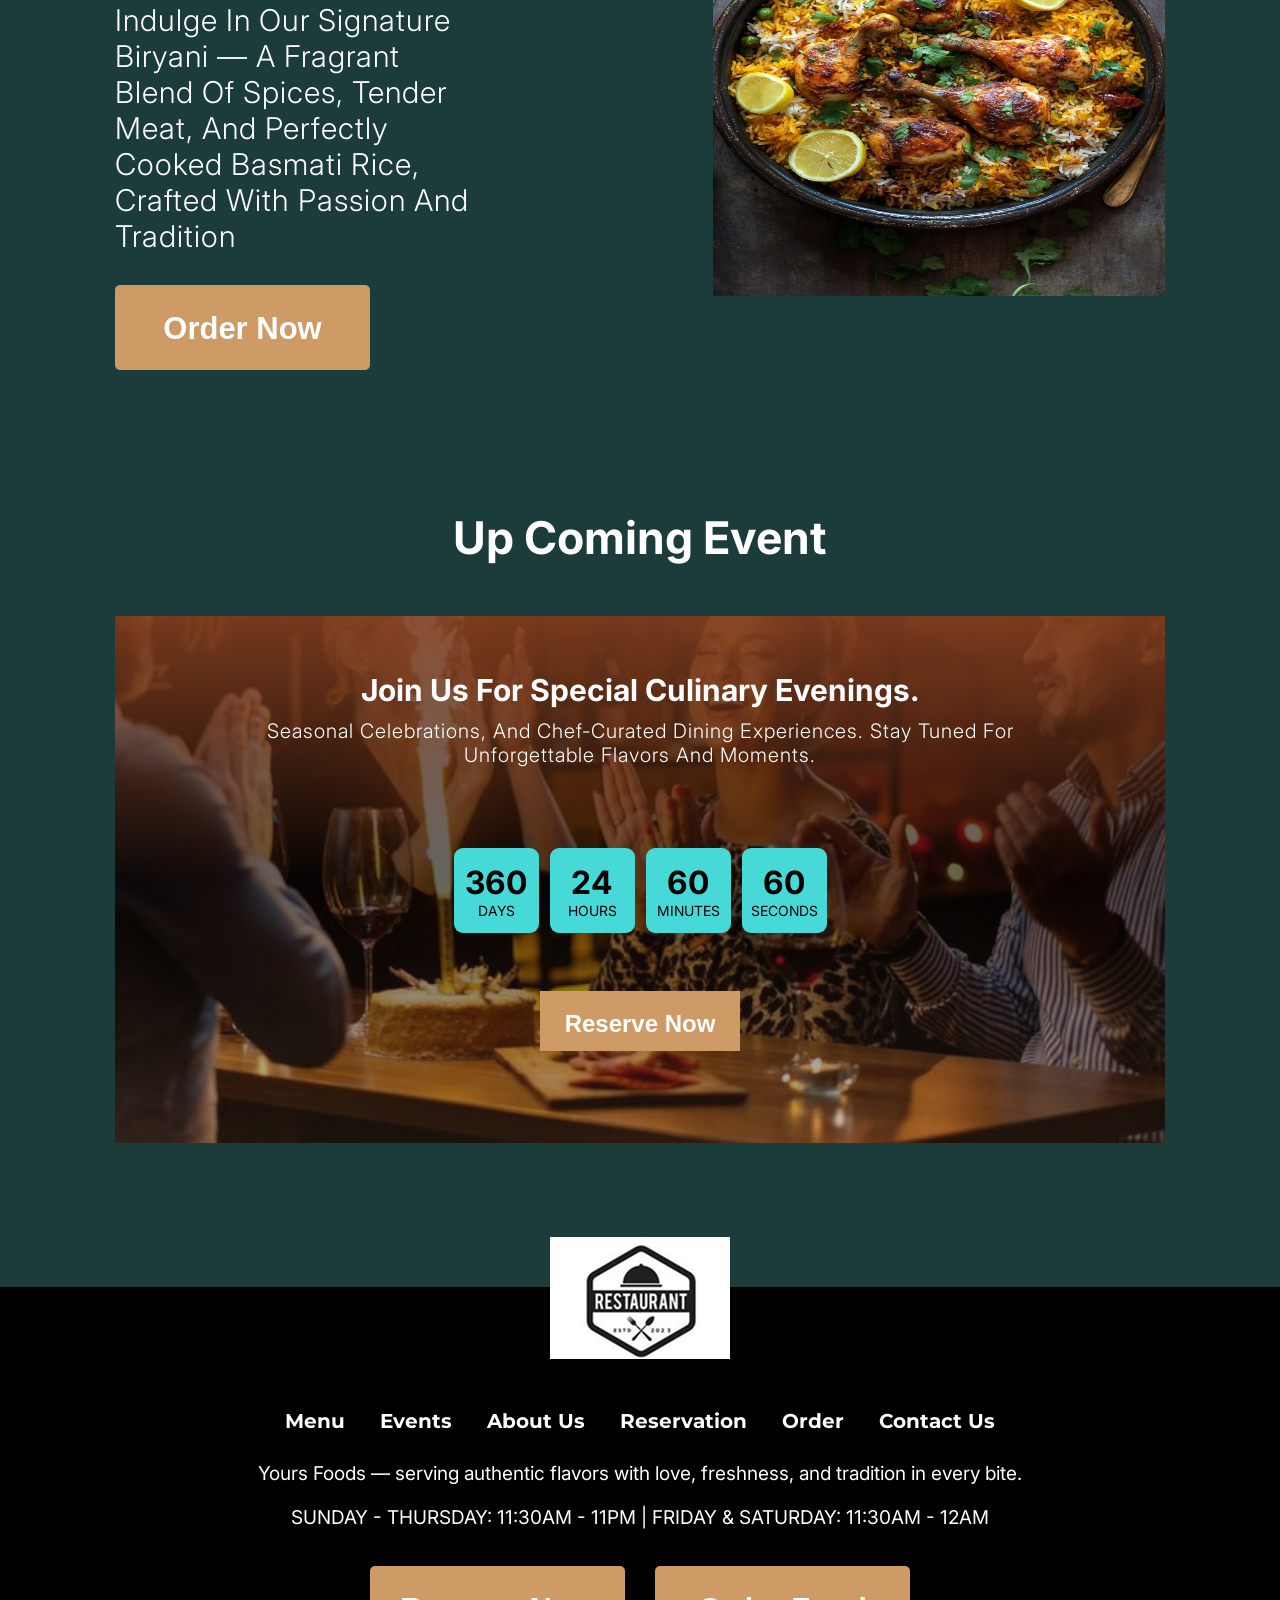
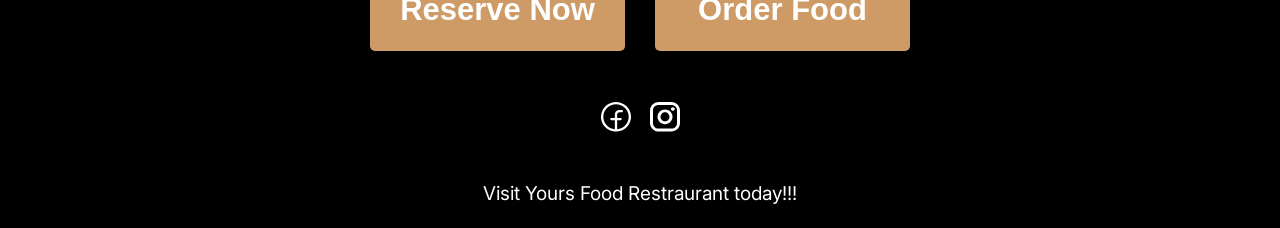
==== commit 85ce4559: "fixed errors" ====
--- a/index.html
+++ b/index.html
@@ -115,7 +115,7 @@
               <div class="countdown__item">60 <span>seconds</span></div>
             </div>
 
-            <button class="button event-btn" type="button">Reserve Now</button>
+            <button class="button event__btn" type="button">Reserve Now</button>
           </div>
         </div>
       </div>
--- a/css/style.css
+++ b/css/style.css
@@ -192,7 +192,7 @@
   text-transform: uppercase;
 }
 
-.event-btn {
+.main__menu .event__btn {
   margin-top: 81px;
   padding: 19px;
   width: 200px;
@@ -200,7 +200,7 @@
   font-size: 24px;
   display: block;
   margin: auto;
-  border-radius: 0;
+  border-radius: 0cap;
   margin-bottom: 92px;
 }
 /* /Menu */
--- a/css/shared.css
+++ b/css/shared.css
@@ -27,7 +27,7 @@
   color: var(--btn-color-text);
   padding: 26px;
   border-radius: 5px;
-  width: 250px;
+  width: 255px;
   height: 85px;
   font-size: 31px;
   font-weight: bold;
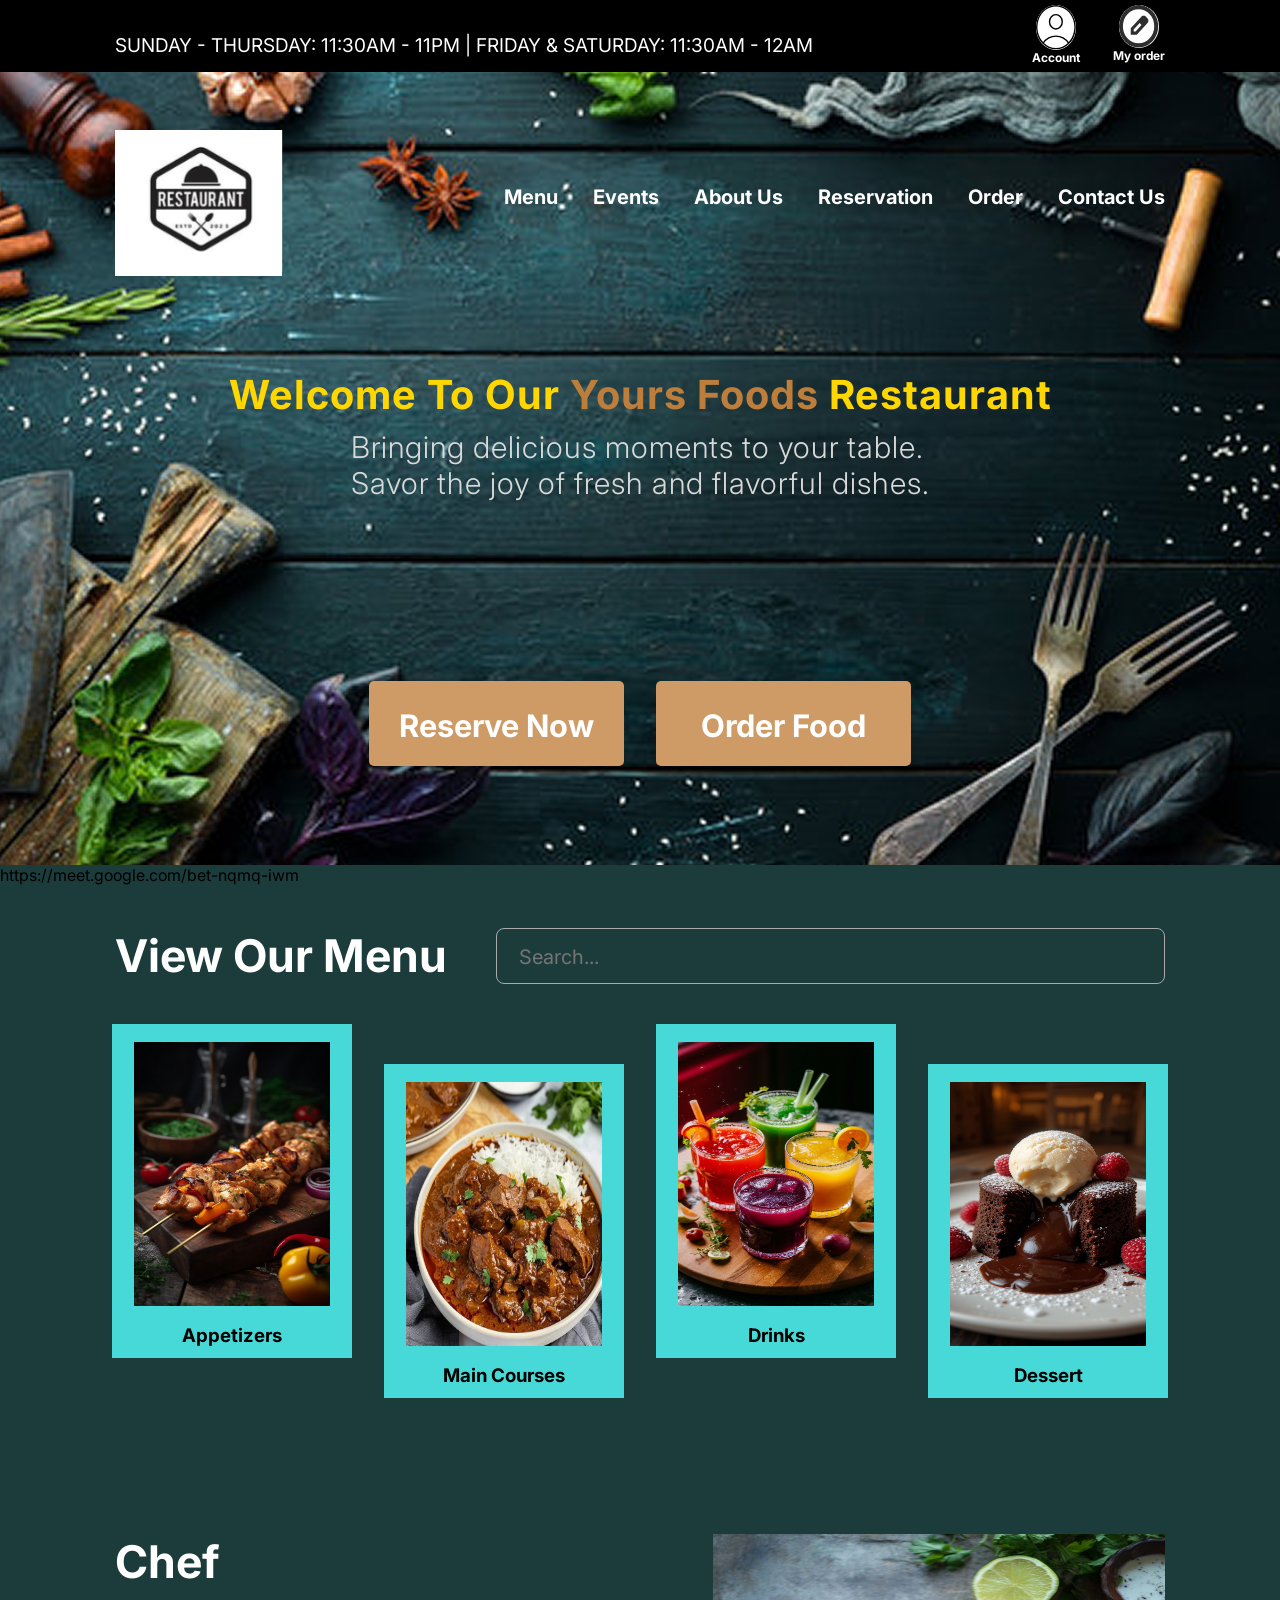
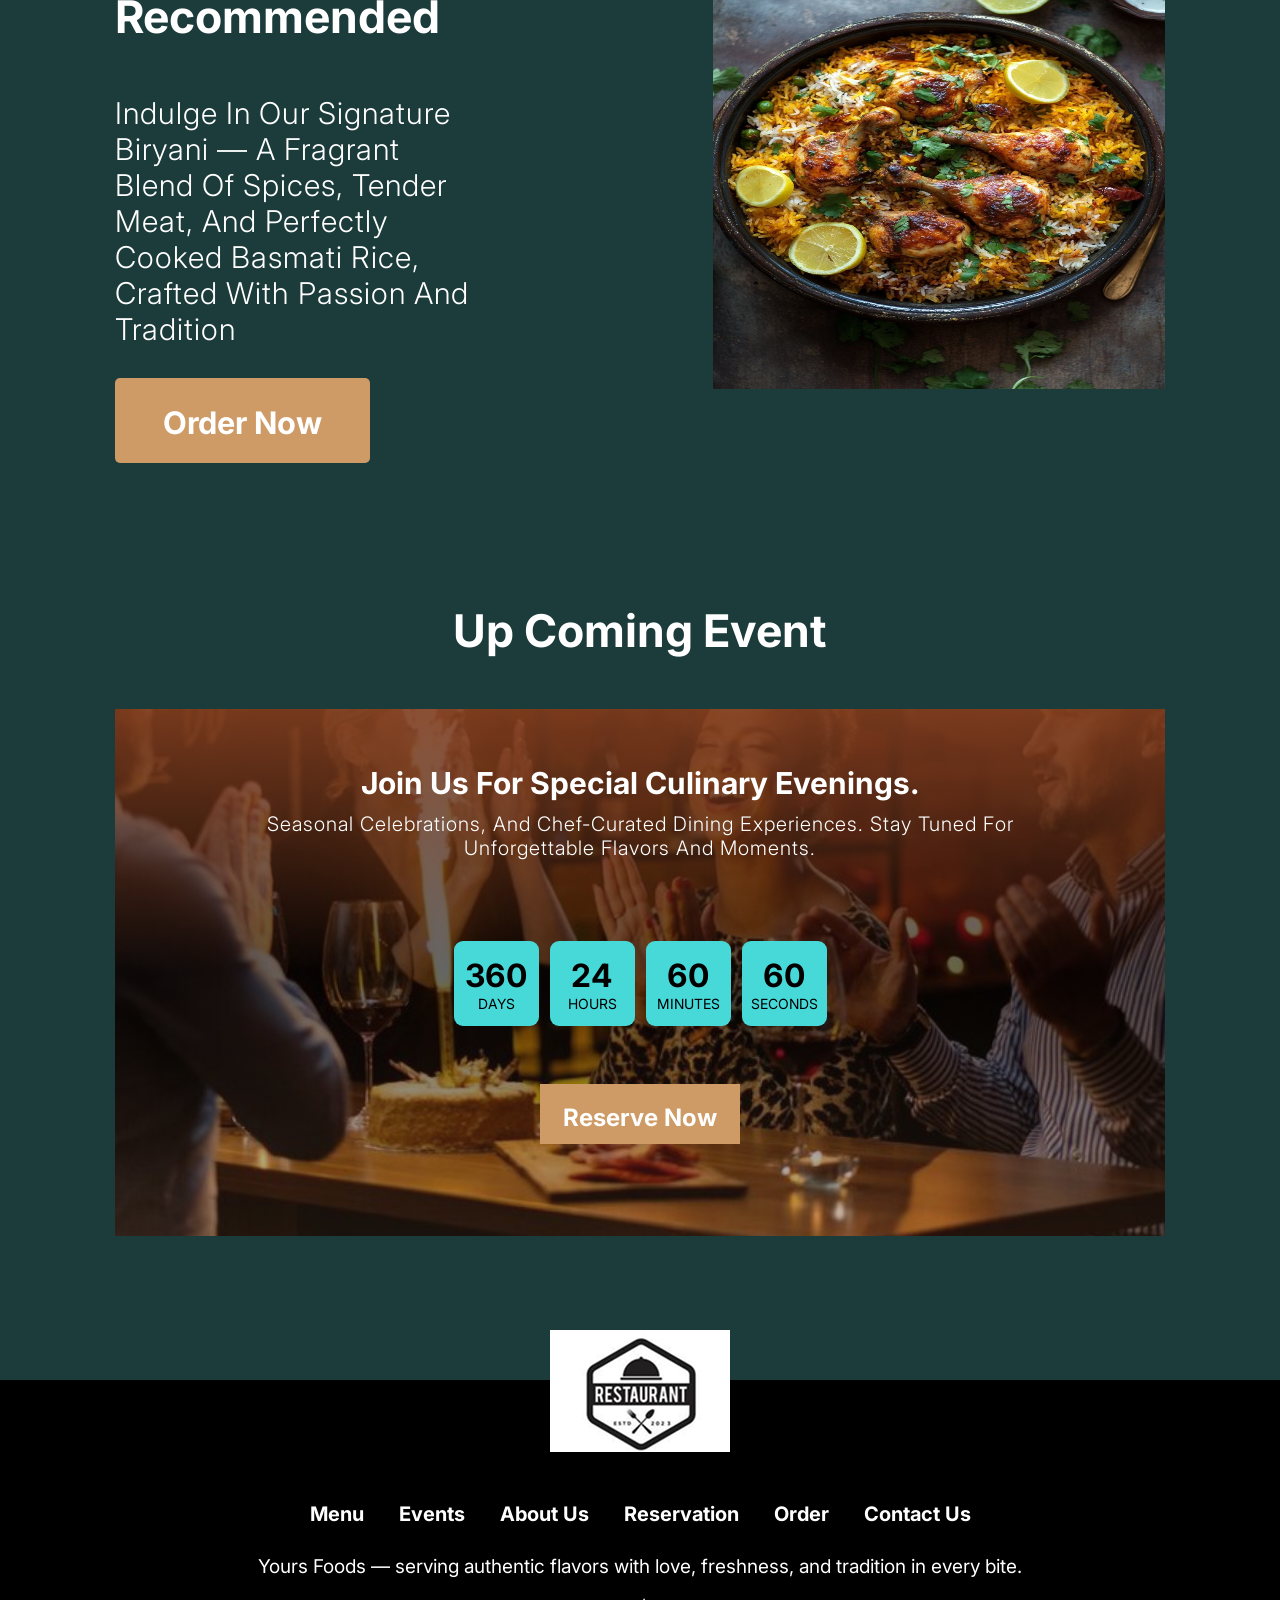
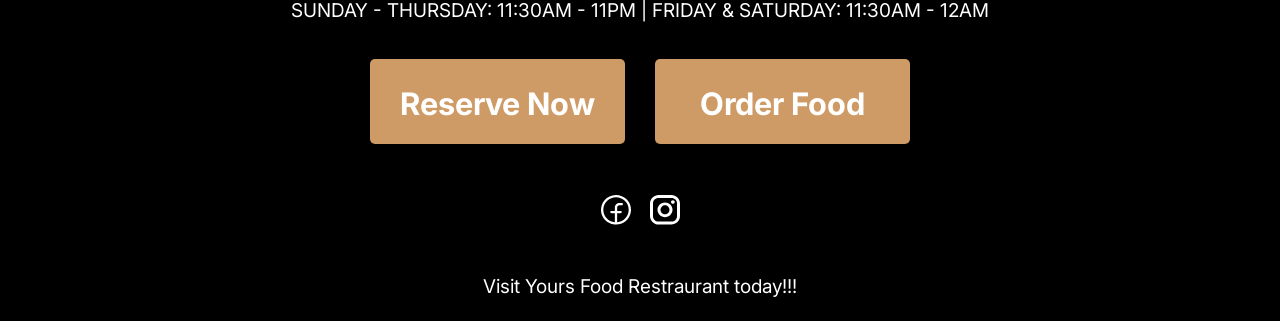
==== commit b848f814: "Menu section started" ====
--- a/index.html
+++ b/index.html
@@ -10,6 +10,30 @@
     <link rel="stylesheet" href="./css/fonts.css" />
   </head>
   <body>
+    <!-- Header -->
+    <header class="main__header">
+      <div class="container">
+        <div class="main__header-wrapper">
+          <p class="main__header-text">
+            SUNDAY - THURSDAY: 11:30AM - 11PM | FRIDAY & SATURDAY: 11:30AM -
+            12AM
+          </p>
+
+          <div class="user__actions">
+            <div class="user__action">
+              <img src="../assets/icons/vector.svg" alt="profile" />
+              <span>Account</span>
+            </div>
+            <div class="user__action">
+              <img src="../assets/icons/pencil.svg" alt="Pencil" />
+              <span>My order</span>
+            </div>
+          </div>
+        </div>
+      </div>
+    </header>
+    <!-- /Header -->
+     
     <!-- Banner -->
     <section class="main__banner">
       <div class="container">
@@ -56,7 +80,7 @@
       </div>
     </section>
     <!-- /Banner -->
-
+https://meet.google.com/bet-nqmq-iwm
     <!-- Menu -->
     <section class="main__menu">
       <div class="container">
--- a/css/style.css
+++ b/css/style.css
@@ -41,13 +41,6 @@
   justify-content: space-between;
   margin-top: 43px;
   font-family: 'Inter', sans-serif;
-}
-
-.menu__header-title {
-  color: var(--primary-title-color);
-  font-weight: 700;
-  font-size: 45px;
-  text-transform: capitalize;
 }
 
 .menu__searchbar {
--- a/css/shared.css
+++ b/css/shared.css
@@ -2,6 +2,7 @@
   margin: 0;
   padding: 0;
   box-sizing: border-box;
+  font-family: 'Inter', sans-serif;
 }
 
 body {
@@ -122,6 +123,13 @@
   font-weight: bold;
   font-size: 20px;
 }
+
+.menu__header-title {
+  color: var(--primary-title-color);
+  font-weight: 700;
+  font-size: 45px;
+  text-transform: capitalize;
+}
 /* /Navbar */
 
 /* Footer */
--- a/css/variables.css
+++ b/css/variables.css
@@ -8,6 +8,7 @@
   --white-bg-color: #ffffff;
 
   --dark-bg-color: #000000;
+  --dark-text-color: #000000;
 
   --buttons-bg-color: #ce9b66;
   --buttons-text-color: #ffffff;
@@ -28,4 +29,9 @@
   --menu-item-title-color: #000000;
 
   --menu-item-desc-color: #ffffff;
+  
+  --grid-bg-color: #47D8D8;
+  --grid-item-bg-color: #1C3B3B;
+  --grid-item-color: #ffffff;
+
 }
--- a/css/fonts.css
+++ b/css/fonts.css
@@ -66,4 +66,4 @@
   src: url('../fonts/Poppins/Poppins-Bold.ttf');
   font-style: normal;
   font-weight: 600;
-}
+}
